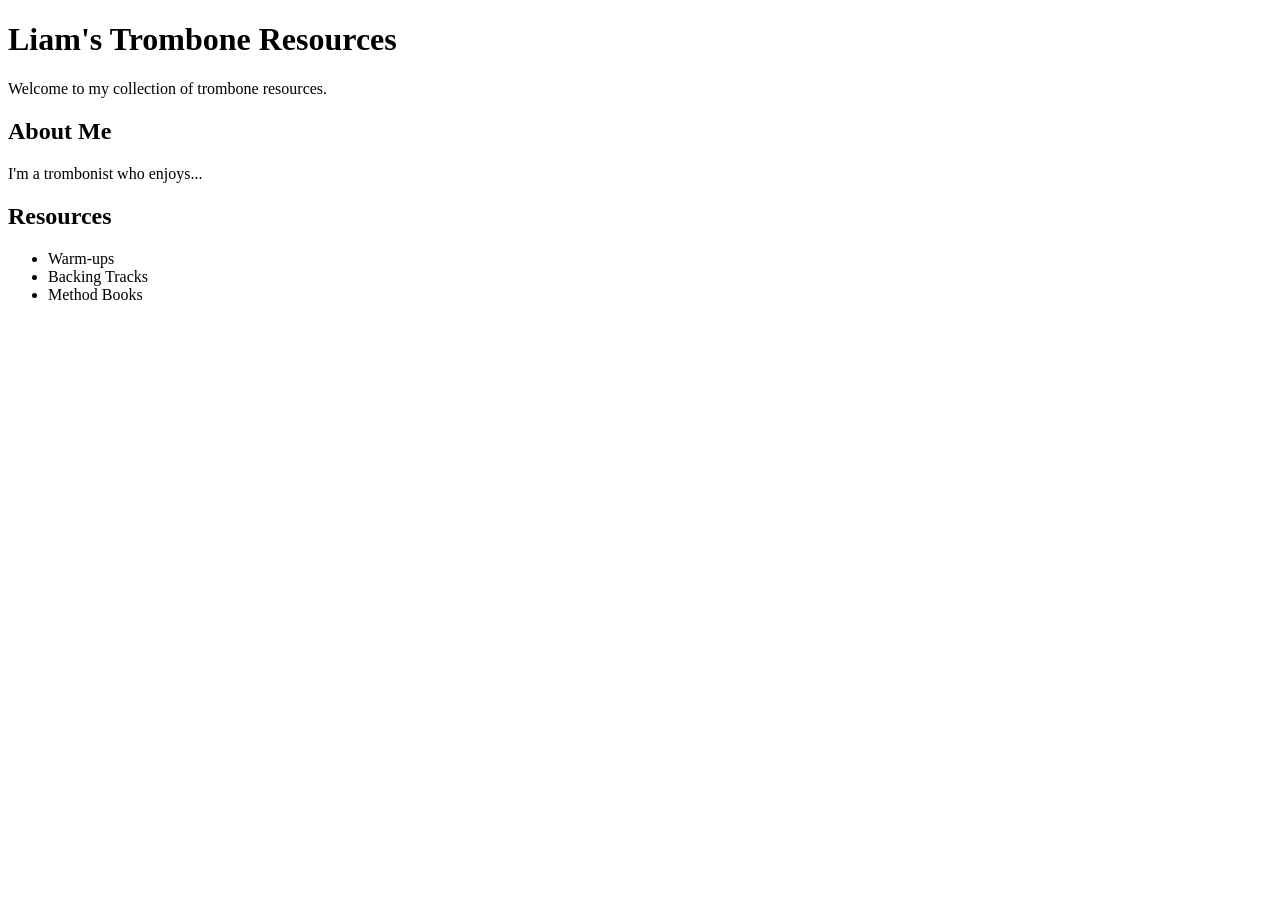
==== index.html @ 0b59484a "Add initial index.html for trombone resources" ====
<!DOCTYPE html>
<html>
<head>
    <title>Liam's Trombone Resources</title>
</head>
<body>
    <h1>Liam's Trombone Resources</h1>
    <p>Welcome to my collection of trombone resources.</p>

    <h2>About Me</h2>
    <p>I'm a trombonist who enjoys...</p>

    <h2>Resources</h2>
    <ul>
        <li>Warm-ups</li>
        <li>Backing Tracks</li>
        <li>Method Books</li>
    </ul>
</body>
</html>
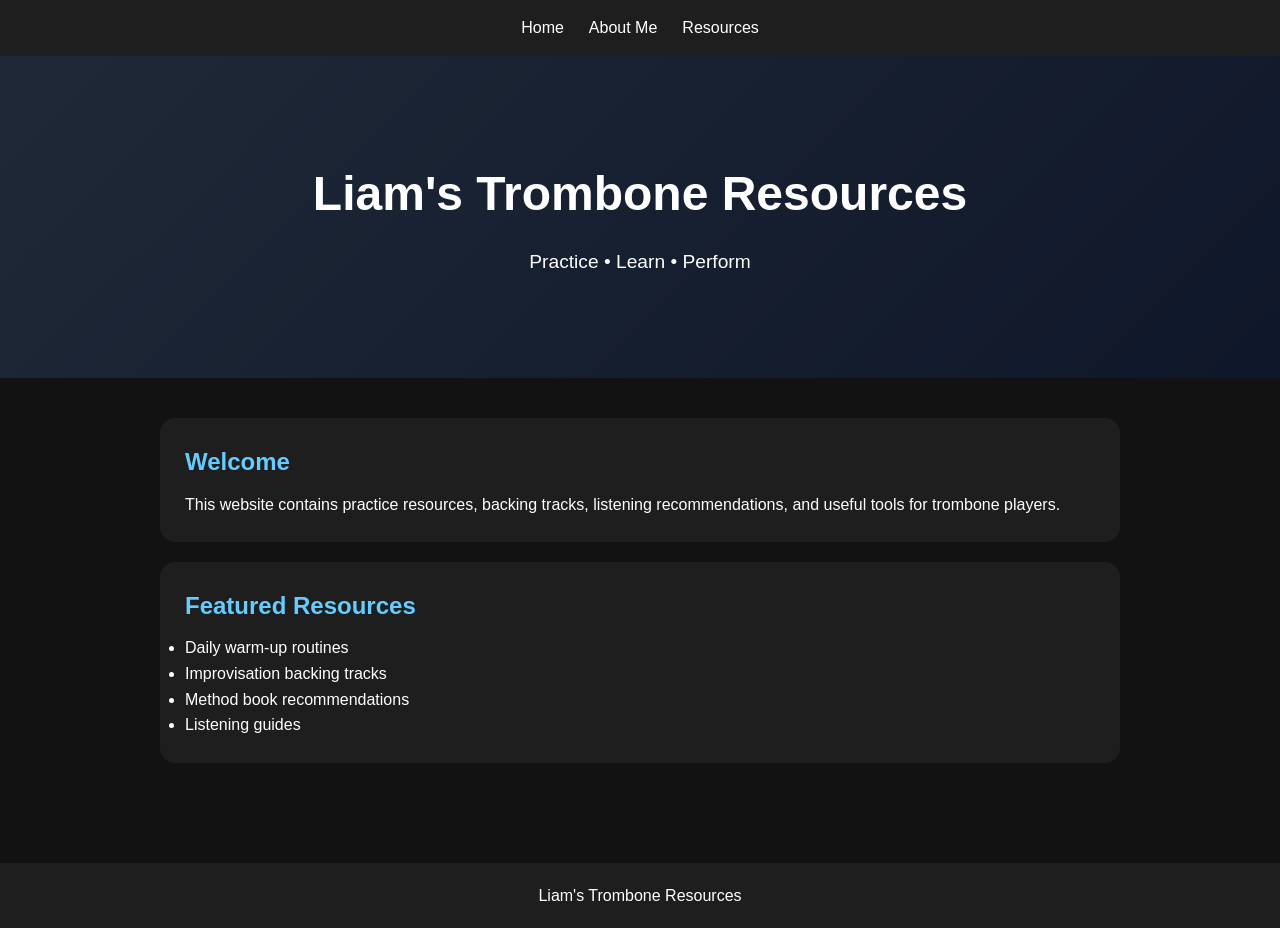
==== commit 431c26f4: "Enhance index.html with navigation and hero section Added navigation and hero section to enhance lay" ====
--- a/index.html
+++ b/index.html
@@ -2,19 +2,49 @@
 <html>
 <head>
     <title>Liam's Trombone Resources</title>
+    <link rel="stylesheet" href="style.css">
 </head>
 <body>
+
+<nav>
+    <ul>
+        <li><a href="index.html">Home</a></li>
+        <li><a href="about.html">About Me</a></li>
+        <li><a href="resources.html">Resources</a></li>
+    </ul>
+</nav>
+
+<section class="hero">
     <h1>Liam's Trombone Resources</h1>
-    <p>Welcome to my collection of trombone resources.</p>
+    <p>Practice • Learn • Perform</p>
+</section>
 
-    <h2>About Me</h2>
-    <p>I'm a trombonist who enjoys...</p>
+<div class="container">
 
-    <h2>Resources</h2>
-    <ul>
-        <li>Warm-ups</li>
-        <li>Backing Tracks</li>
-        <li>Method Books</li>
-    </ul>
+    <div class="card">
+        <h2>Welcome</h2>
+        <p>
+            This website contains practice resources,
+            backing tracks, listening recommendations,
+            and useful tools for trombone players.
+        </p>
+    </div>
+
+    <div class="card">
+        <h2>Featured Resources</h2>
+        <ul>
+            <li>Daily warm-up routines</li>
+            <li>Improvisation backing tracks</li>
+            <li>Method book recommendations</li>
+            <li>Listening guides</li>
+        </ul>
+    </div>
+
+</div>
+
+<footer>
+    Liam's Trombone Resources
+</footer>
+
 </body>
 </html>
--- a/style.css
+++ b/style.css
@@ -0,0 +1,76 @@
+* {
+    margin: 0;
+    padding: 0;
+    box-sizing: border-box;
+}
+
+body {
+    font-family: Arial, sans-serif;
+    background: #121212;
+    color: white;
+    line-height: 1.6;
+}
+
+nav {
+    background: #1e1e1e;
+    padding: 15px;
+    position: sticky;
+    top: 0;
+}
+
+nav ul {
+    display: flex;
+    list-style: none;
+    justify-content: center;
+    gap: 25px;
+}
+
+nav a {
+    color: white;
+    text-decoration: none;
+    transition: 0.3s;
+}
+
+nav a:hover {
+    color: #66ccff;
+}
+
+.hero {
+    text-align: center;
+    padding: 100px 20px;
+    background: linear-gradient(135deg, #1f2937, #0f172a);
+}
+
+.hero h1 {
+    font-size: 3rem;
+}
+
+.hero p {
+    margin-top: 15px;
+    font-size: 1.2rem;
+}
+
+.container {
+    max-width: 1000px;
+    margin: auto;
+    padding: 40px 20px;
+}
+
+.card {
+    background: #1e1e1e;
+    border-radius: 15px;
+    padding: 25px;
+    margin-bottom: 20px;
+}
+
+.card h2 {
+    margin-bottom: 10px;
+    color: #66ccff;
+}
+
+footer {
+    text-align: center;
+    padding: 20px;
+    background: #1e1e1e;
+    margin-top: 40px;
+}
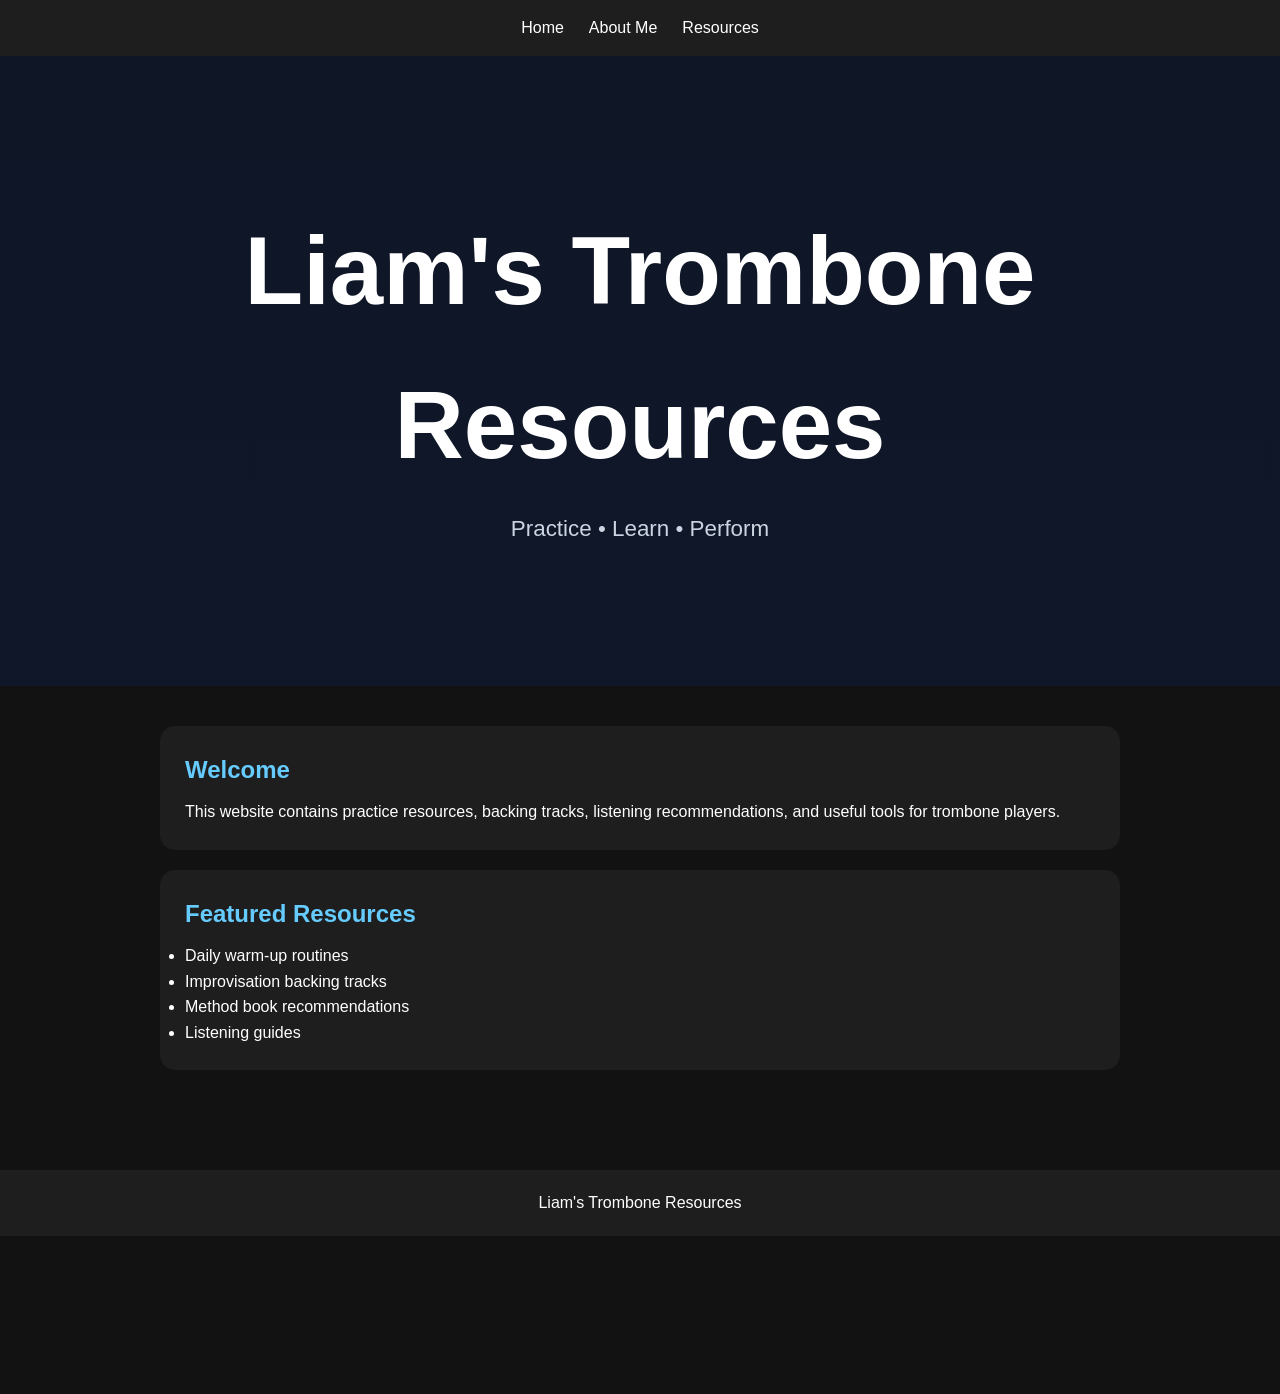
==== commit b377ecec: "Add canvas element to index.html" ====
--- a/index.html
+++ b/index.html
@@ -45,6 +45,6 @@
 <footer>
     Liam's Trombone Resources
 </footer>
-
+<canvas id="bg"></canvas>
 </body>
 </html>
--- a/style.css
+++ b/style.css
@@ -36,18 +36,34 @@
 }
 
 .hero {
+    min-height: 70vh;
+    display: flex;
+    flex-direction: column;
+    justify-content: center;
+    align-items: center;
+
     text-align: center;
-    padding: 100px 20px;
-    background: linear-gradient(135deg, #1f2937, #0f172a);
+    padding: 40px;
+
+    background:
+        linear-gradient(
+            rgba(15,23,42,.85),
+            rgba(15,23,42,.95)
+        ),
+        url("images/trombone-hero.jpg");
+
+    background-size: cover;
+    background-position: center;
 }
 
 .hero h1 {
-    font-size: 3rem;
+    font-size: clamp(3rem, 8vw, 6rem);
+    margin-bottom: 10px;
 }
 
 .hero p {
-    margin-top: 15px;
-    font-size: 1.2rem;
+    font-size: 1.4rem;
+    color: #cbd5e1;
 }
 
 .container {
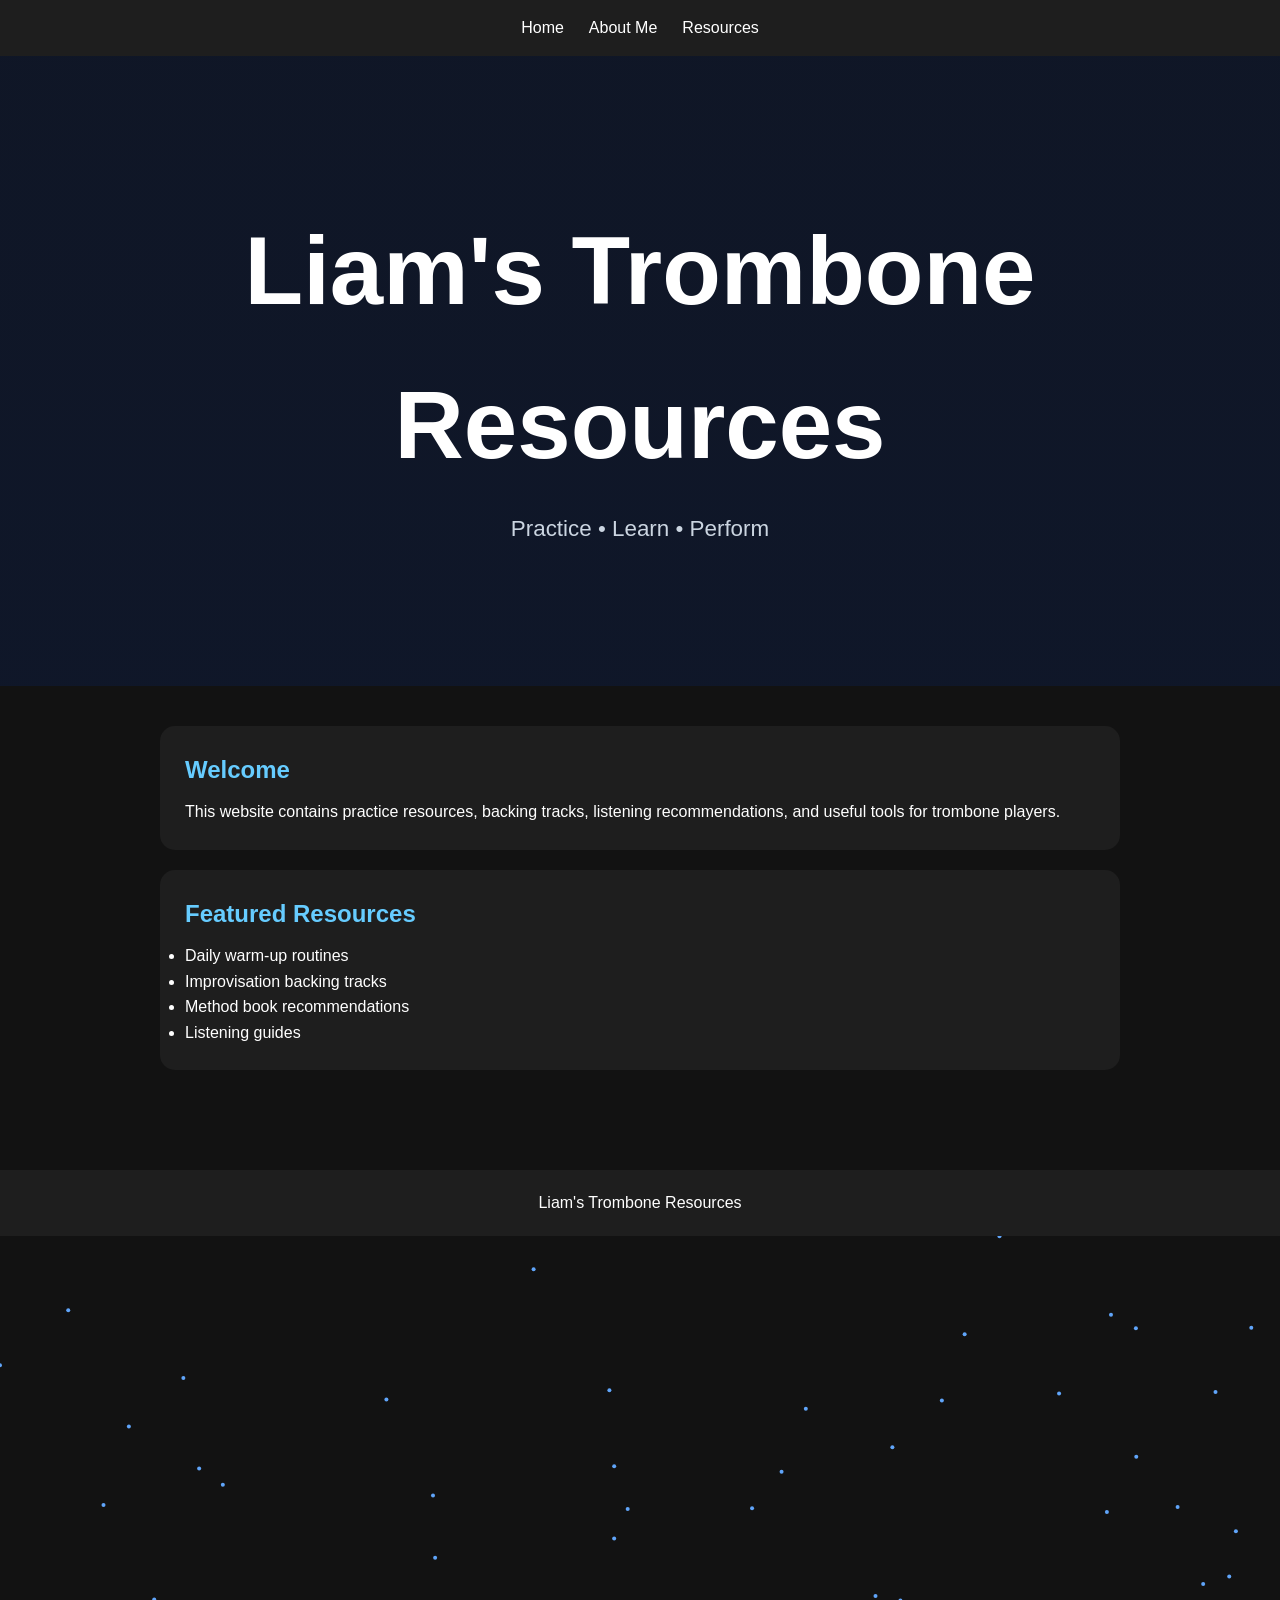
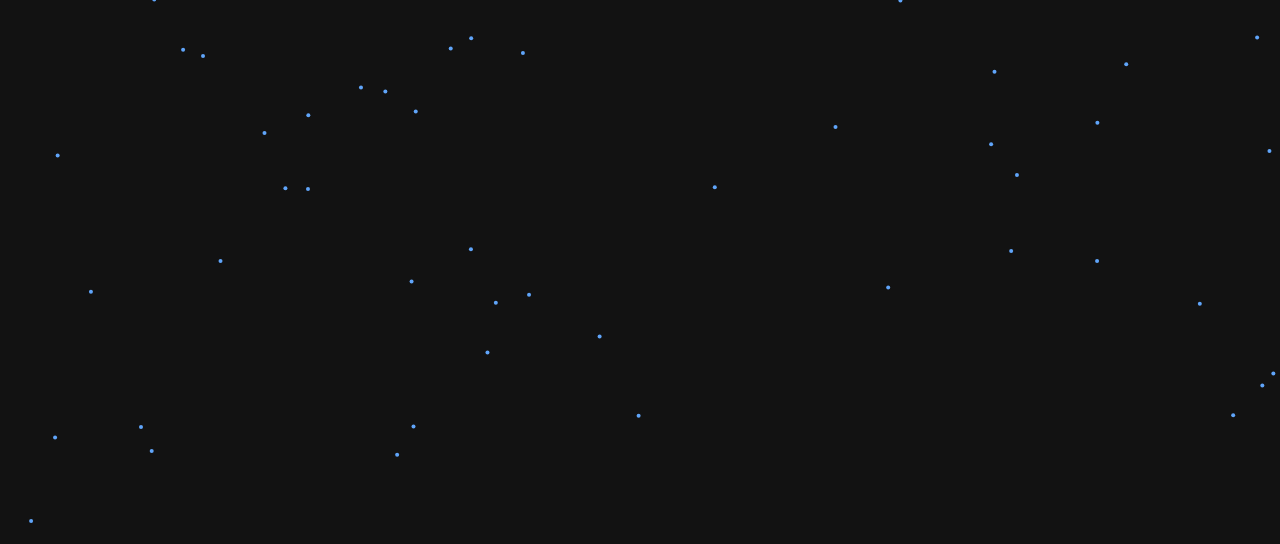
==== commit 2e32ad7b: "Add animated background with moving dots" ====
--- a/index.html
+++ b/index.html
@@ -46,5 +46,54 @@
     Liam's Trombone Resources
 </footer>
 <canvas id="bg"></canvas>
+    <script>
+const canvas = document.getElementById('bg');
+const ctx = canvas.getContext('2d');
+
+function resize() {
+    canvas.width = innerWidth;
+    canvas.height = innerHeight;
+}
+
+resize();
+window.addEventListener('resize', resize);
+
+const dots = [];
+
+for(let i = 0; i < 80; i++) {
+    dots.push({
+        x: Math.random() * innerWidth,
+        y: Math.random() * innerHeight,
+        dx: (Math.random() - .5) * .4,
+        dy: (Math.random() - .5) * .4
+    });
+}
+
+function animate() {
+
+    ctx.clearRect(0,0,canvas.width,canvas.height);
+
+    dots.forEach(dot => {
+
+        dot.x += dot.dx;
+        dot.y += dot.dy;
+
+        if(dot.x < 0 || dot.x > innerWidth)
+            dot.dx *= -1;
+
+        if(dot.y < 0 || dot.y > innerHeight)
+            dot.dy *= -1;
+
+        ctx.beginPath();
+        ctx.arc(dot.x,dot.y,2,0,Math.PI*2);
+        ctx.fillStyle = "#60a5fa";
+        ctx.fill();
+    });
+
+    requestAnimationFrame(animate);
+}
+
+animate();
+</script>
 </body>
 </html>
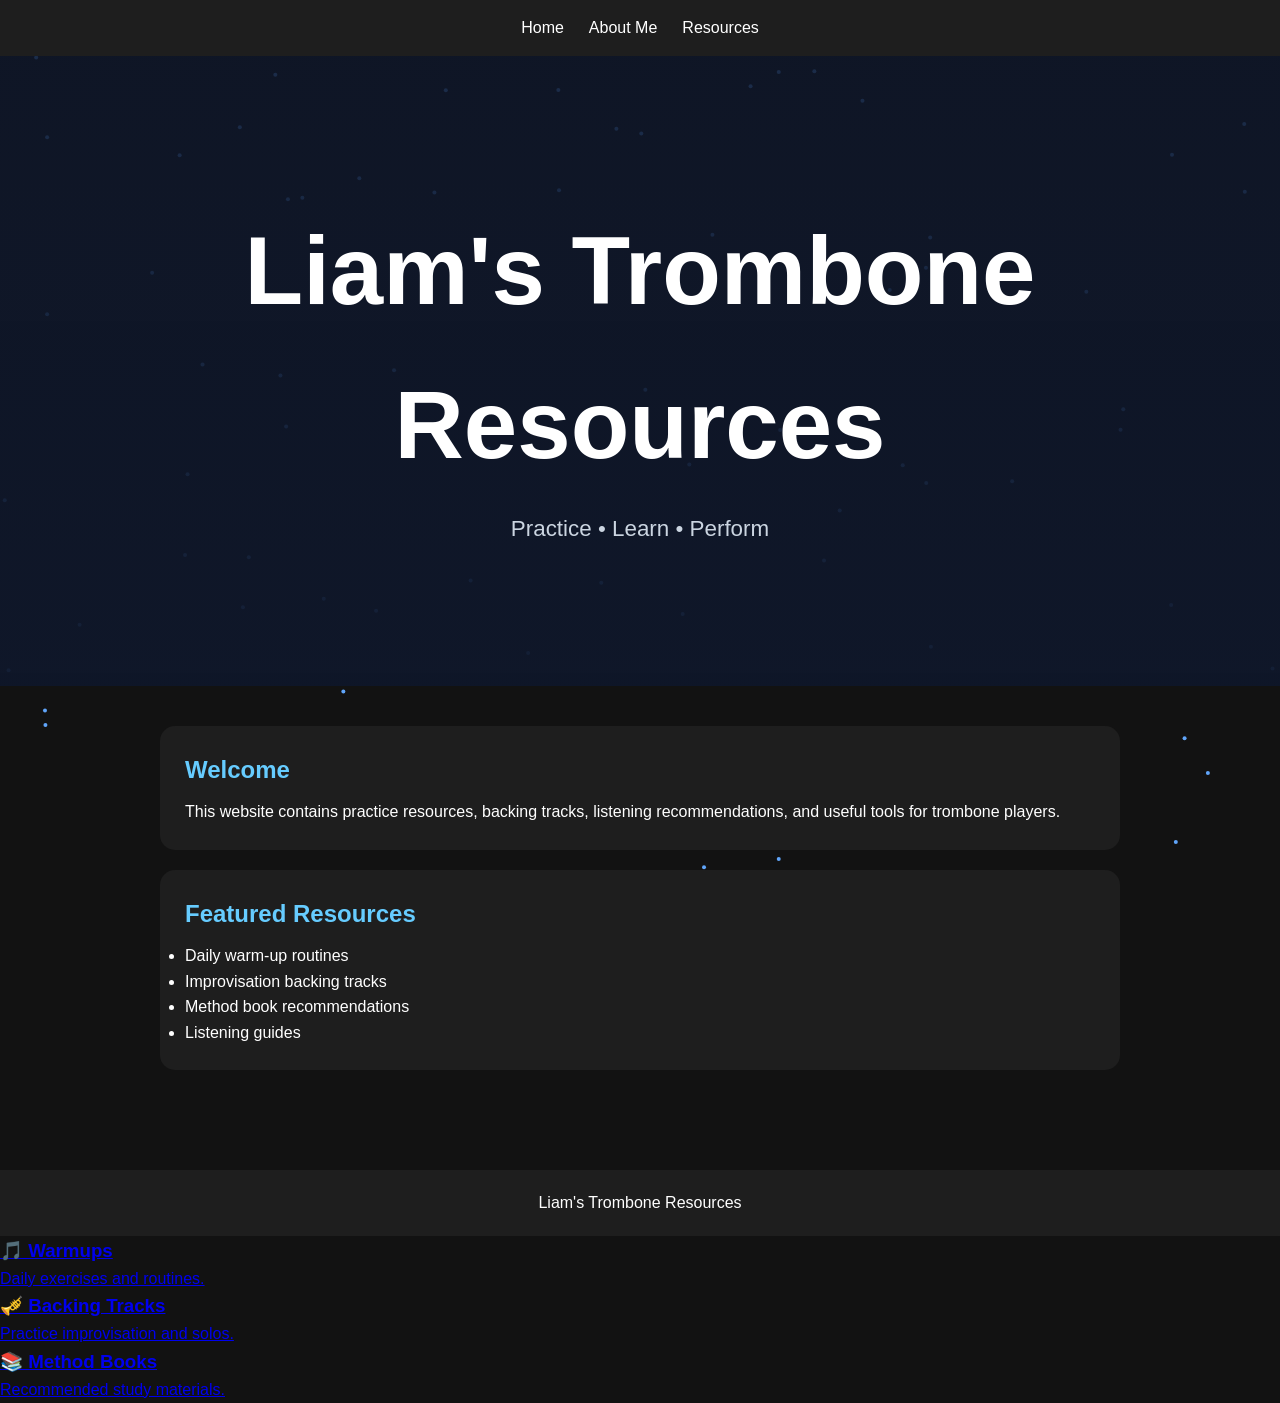
==== commit 31d32643: "Add resource grid with links to warmups and materials" ====
--- a/index.html
+++ b/index.html
@@ -97,3 +97,22 @@
 </script>
 </body>
 </html>
+
+<div class="resource-grid">
+
+    <a class="resource-card" href="resources.html">
+        <h3>🎵 Warmups</h3>
+        <p>Daily exercises and routines.</p>
+    </a>
+
+    <a class="resource-card" href="resources.html">
+        <h3>🎺 Backing Tracks</h3>
+        <p>Practice improvisation and solos.</p>
+    </a>
+
+    <a class="resource-card" href="resources.html">
+        <h3>📚 Method Books</h3>
+        <p>Recommended study materials.</p>
+    </a>
+
+</div>
--- a/style.css
+++ b/style.css
@@ -90,3 +90,9 @@
     background: #1e1e1e;
     margin-top: 40px;
 }
+
+#bg {
+    position: fixed;
+    inset: 0;
+    z-index: -1;
+}
